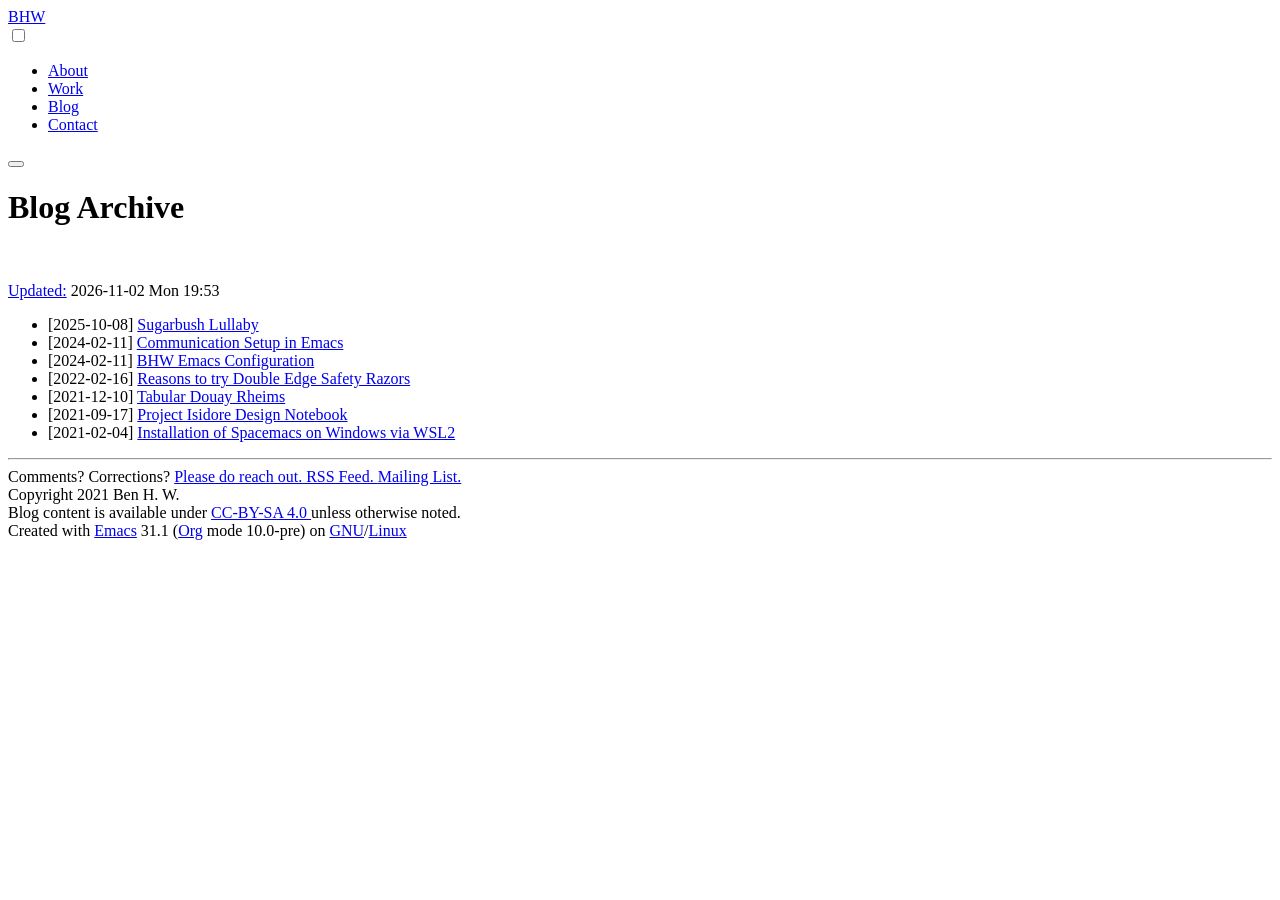
==== assets/blog/archive.html @ 4b6a19f0 "chore:update blog" ====
<!DOCTYPE html>
<html lang="en">
<head>
<!-- 2026-11-02 Mon 19:53 -->
<meta charset="utf-8">
<meta name="viewport" content="width=device-width, initial-scale=1">
<title>Blog Archive</title>
<meta name="author" content="Ben H. W.">
<meta name="generator" content="Org Mode">

                      <link rel="stylesheet" type="text/css" href="../global.css"/>
                      <script src="../theme.js"></script>
</head>
<body>
<div id="preamble" class="status">

                                    <div class="header header-fixed">
                                      <div class="navbar container">
                                        <div class="logo"><a href="/">BHW</a></div>
                                        <input type="checkbox" id="navbar-toggle" >
                                        <label for="navbar-toggle"><i></i></label>
                                        <nav class="menu">
                                          <ul>
                                            <li><a href="/about">About</a></li>
                                            <li><a href="/work">Work</a></li>
                                            <li><a href="/assets/blog/archive.html">Blog</a></li>
                                            <li><a href="/contact">Contact</a></li>
                                          </ul>
                                        </nav>
                                        <button type="button" class="theme-toggle" aria-label="Colour theme"></button>
                                      </div>
                                    </div>
                                    <h1 class="title">Blog Archive</h1>
                                    <p class="subtitle"></p> <br/>
                                    <p class="updated"><a href="/contact#article-history">Updated:</a> 2026-11-02 Mon 19:53</p>
</div>
<div id="content" class="content">
<ul class="org-ul">
<li><span class="timestamp">[2025-10-08]</span> <a href="sugarbush-lullaby.html">Sugarbush Lullaby</a></li>
<li><span class="timestamp">[2024-02-11]</span> <a href="communication-setup-in-emacs.html">Communication Setup in Emacs</a></li>
<li><span class="timestamp">[2024-02-11]</span> <a href="dotemacs.html">BHW Emacs Configuration</a></li>
<li><span class="timestamp">[2022-02-16]</span> <a href="reasons-to-try-double-edge-safety-razors.html">Reasons to try Double Edge Safety Razors</a></li>
<li><span class="timestamp">[2021-12-10]</span> <a href="tabular-douay-rheims.html">Tabular Douay Rheims</a></li>
<li><span class="timestamp">[2021-09-17]</span> <a href="project-isidore-doc.html">Project Isidore Design Notebook</a></li>
<li><span class="timestamp">[2021-02-04]</span> <a href="installation-of-spacemacs.html">Installation of Spacemacs on Windows via WSL2</a></li>
</ul>
</div>
<div id="postamble" class="status">
<script>
                              const headers = Array.from( document.querySelectorAll('h2, h3, h4, h5, h6') );

                              headers.forEach( header => {
                                header.insertAdjacentHTML('afterbegin',
                                 '<a href="#table-of-contents">&#8689;</a>'
                                );
                              });
                              </script>
                              <hr/>
                              <footer>
                                <div class="copyright-container">
                                    Comments? Corrections? <a href="https://bhw.name/contact"> Please do reach out.</a><a href="https://bhw.name/assets/blog/atom.xml"> RSS Feed. </a><a href="https://bhw.name/subscribe"> Mailing List. </a><br/>
                                    Copyright 2021 Ben H. W. <br/>
                                    Blog content is available under <a rel="license" href="http://creativecommons.org/licenses/by-sa/4.0/"> CC-BY-SA 4.0 </a> unless otherwise noted.<br/>
                                    Created with <a href="https://www.gnu.org/software/emacs/">Emacs</a> 31.1 (<a href="https://orgmode.org">Org</a> mode 10.0-pre) on <a href="https://www.gnu.org">GNU</a>/<a href="https://www.kernel.org/">Linux</a><br/>
                                </div>
                              </footer>
</div>
</body>
</html>
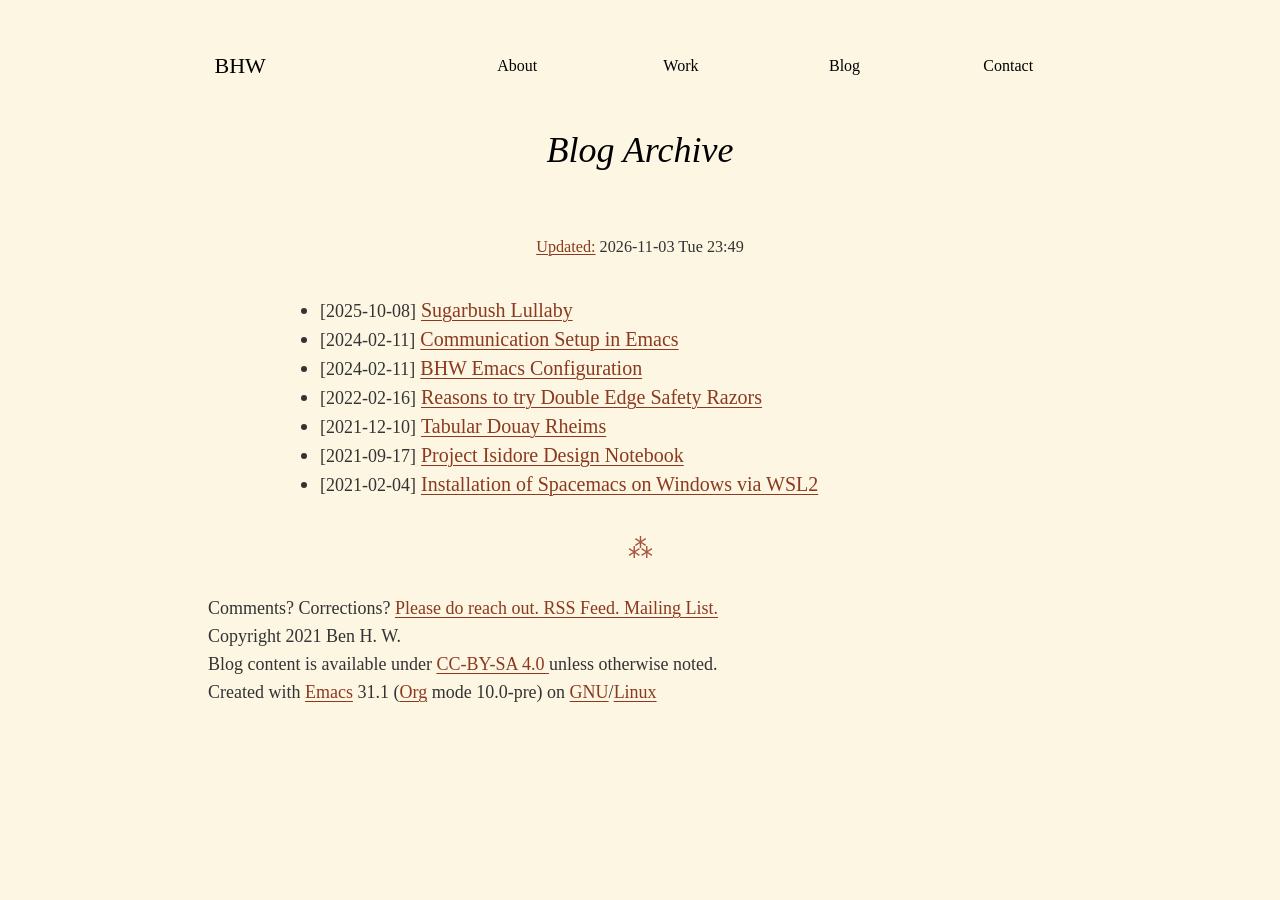
==== commit 4eaaee46: "chore: update blog" ====
--- a/assets/blog/archive.html
+++ b/assets/blog/archive.html
@@ -1,7 +1,7 @@
 <!DOCTYPE html>
 <html lang="en">
 <head>
-<!-- 2026-11-02 Mon 19:53 -->
+<!-- 2026-11-03 Tue 23:49 -->
 <meta charset="utf-8">
 <meta name="viewport" content="width=device-width, initial-scale=1">
 <title>Blog Archive</title>
@@ -32,7 +32,7 @@
                                     </div>
                                     <h1 class="title">Blog Archive</h1>
                                     <p class="subtitle"></p> <br/>
-                                    <p class="updated"><a href="/contact#article-history">Updated:</a> 2026-11-02 Mon 19:53</p>
+                                    <p class="updated"><a href="/contact#article-history">Updated:</a> 2026-11-03 Tue 23:49</p>
 </div>
 <div id="content" class="content">
 <ul class="org-ul">
--- a/assets/global.css
+++ b/assets/global.css
@@ -0,0 +1,630 @@
+/* ---------------------------------------------------------------------------
+   Palette.  Every colour that has to change between light and dark lives here
+   as a custom property; the rules below reference nothing else.  Colours that
+   read correctly either way -- the .todo/.done badges, the burger's checked
+   state -- are left as literals on purpose.
+
+   Every foreground/background pair defined here clears WCAG 2.1 AA (4.5:1)
+   against the surface it is actually painted on.  Two that did not:  body
+   links were #609cdb on #FDF6E3 (2.68:1) with text-decoration:none, so colour
+   was both insufficient and the only cue; and the source-block language badge
+   was white on #b3b3b3 (2.10:1), the worst ratio in the file.
+
+   Parchment is the theme whatever the system prefers.  The warm dark palette
+   below applies only when theme.js has set data-theme="dark" on <html>,
+   because the reader chose dark, or chose "auto" and the system is dark.
+   An earlier version followed prefers-color-scheme directly, with a
+   Solarized (blue) palette, so every reader with a dark OS lost the
+   parchment without asking.
+   --------------------------------------------------------------------------- */
+:root {
+  color-scheme: light;
+
+  /* Not a colour, but shared by every monospaced element.  Courier New, the
+     old face, is a thin typewriter cut; these are screen faces with a
+     slashed or dotted zero. */
+  --font-mono: ui-monospace, "Cascadia Mono", Consolas, "SF Mono", Menlo,
+               "DejaVu Sans Mono", "Liberation Mono", monospace;
+  /* Not a colour either: BODY's width from 910px -- the page, which holds
+     the header and the code, and which the margins below are measured
+     from. */
+  --column: 900px;
+  /* The running text's measure: 36em at the full 20px, about 80 characters
+     of Palatino Linotype (measured in Edge).  In rem, not em, so that the
+     margins below, set in smaller type, read the same length. */
+  --measure: 45rem;
+  /* BODY's width as an element inside it can see it: 95vw - 1rem is BODY's
+     95% of a viewport that counts a classic scrollbar.  Without one it
+     comes up at most 16px short. */
+  --page-width: min(var(--column), 95vw - 1rem);
+  /* How far a page-wide block reaches past the text on either side, as a
+     margin: 0 where the text is the page. */
+  --bleed: min(0px, (var(--measure) - var(--page-width)) / 2);
+
+  --page-bg: #FDF6E3;
+  --text: #333;
+  --heading: #A5573E;
+  --title-fg: black;
+  /* Rubric rather than blue, after https://gwern.net/web-color.  Visited links
+     turn a muted brown, so a reader can see what they have already read. */
+  --link: #8b3a1f;
+  --link-visited: #6b4f3a;
+  --link-hover: #5c2410;
+  --selection-bg: #D6EDFF;
+  --rule: #ccc;
+  --rule-soft: #eee;
+  --table-rule: gray;
+  --table-rule-soft: lightgray;
+  --table-stripe: #F5EBD0;
+
+  /* Site chrome: the fixed bar, and the full-screen overlay under 768px. */
+  --chrome-bg: #FDF6E3;
+  --chrome-fg: #000;
+  --chrome-fg-dim: #777777;
+  --chrome-hover: #EEE8D5;
+  --burger: black;
+  --menu-bg: #f5deb3;
+  --menu-fg: #212121;
+  --menu-hover-bg: #FDF6E3;
+  --menu-hover-fg: brown;
+
+  --code-bg: #F5E8C4;
+  --code-fg: #33312c;
+  --badge-bg: #6b625a;
+  --badge-fg: #fff;
+  --inline-code-bg: #F5F5F5;
+  --inline-code-border: #DDD;
+  --inline-code-fg: #333;
+  --kbd-bg: #f7f7f7;
+  --tag-bg: #eee;
+  --tag-fg: #333;
+  --tag-border: #bbb;
+  --mark-bg: #ffff00;
+  --inlinetask-bg: #ffffcc;
+  --timestamp-kwd: #2f6f70;
+  /* A footnote and its number while either is pointed at or focused. */
+  --note-hover: #F2E6C6;
+
+  --button-bg: #F5DEB3;
+  --button-fg: #222222;
+  --button-border: #222222;
+  --button-active-bg: #EEE8D5;
+  --button-disabled: #DDDDDD;
+
+  /* Source-block syntax, emitted by htmlize as .org-<face> spans -- see
+     `org-html-htmlize-output-type' in dotemacs.org.  Measured on --code-bg. */
+  --syn-comment: #6b6455;
+  --syn-string: #26695a;
+  --syn-keyword: #7d3fa8;
+  --syn-builtin: #5b57a8;
+  --syn-function: #0f5ea8;
+  --syn-variable: #8a4b00;
+  --syn-constant: #00646e;
+  --syn-type: #2a6b30;
+  --syn-warning: #b81a17;
+  --syn-regexp: #a03060;
+}
+
+/* Warm dark: sepia browns, the parchment inverted rather than replaced.
+   Screen only, so a page printed in dark mode still prints on white. */
+@media screen {
+  :root[data-theme="dark"] {
+    color-scheme: dark;
+
+    --page-bg: #211b14;
+    --text: #dccfb6;
+    --heading: #e0a07a;
+    --title-fg: #f0e6d0;
+    --link: #e8a77f;
+    --link-visited: #c4ab8c;
+    --link-hover: #f6cfae;
+    --selection-bg: #5a4630;
+    --rule: #4d3f30;
+    --rule-soft: #1a150f;
+    --table-rule: #77654f;
+    --table-rule-soft: #4d3f30;
+    --table-stripe: #2a2219;
+
+    --chrome-bg: #2a2219;
+    --chrome-fg: #f0e6d0;
+    --chrome-fg-dim: #a8987f;
+    --chrome-hover: #3b3024;
+    --burger: #f0e6d0;
+    --menu-bg: #2a2219;
+    --menu-fg: #f0e6d0;
+    --menu-hover-bg: #3b3024;
+    --menu-hover-fg: #e8a87c;
+
+    --code-bg: #2b241b;
+    --code-fg: #dccfb6;
+    --badge-bg: #77654f;
+    --badge-fg: #ffffff;
+    --inline-code-bg: #2e261d;
+    --inline-code-border: #4d3f30;
+    --inline-code-fg: #dccfb6;
+    --kbd-bg: #3b3024;
+    --tag-bg: #3b3024;
+    --tag-fg: #dccfb6;
+    --tag-border: #77654f;
+    --mark-bg: #6b5300;
+    --inlinetask-bg: #3a3120;
+    --timestamp-kwd: #a9c49a;
+    --note-hover: #3b3024;
+
+    --button-bg: #3b3024;
+    --button-fg: #f0e6d0;
+    --button-border: #a8987f;
+    --button-active-bg: #4d3f30;
+    --button-disabled: #6e6050;
+
+    /* Gruvbox's accents, which were made for a brown-black ground. */
+    --syn-comment: #a89984;
+    --syn-string: #b8bb26;
+    --syn-keyword: #fb7a5e;
+    --syn-builtin: #fe8019;
+    --syn-function: #fabd2f;
+    --syn-variable: #83a598;
+    --syn-constant: #d3869b;
+    --syn-type: #8ec07c;
+    --syn-warning: #ff6b5a;
+    --syn-regexp: #e7a0c0;
+  }
+}
+
+@font-face { font-family: Cinzel; font-style: normal; font-weight: 400; font-display: swap; src: local(''), url('/assets/cinzel-v11-latin-regular.woff2') format('woff2'); }
+@font-face { font-family: RoyalInitialen; font-style: normal; font-weight: 400; font-display: swap; src: local(''), url('/assets/RoyalInitialen.woff2') format('woff2'); }
+.header-fixed  { position:  relative; left:  0; top:  0; z-index:  1; width:  100%; margin:  0; background-color:  var(--chrome-bg); }
+.navbar  { display:  flex; justify-content:  space-between; align-items:
+     center; color:  #fff; line-height:  60px; }
+.navbar .logo  { flex:  3; }
+.navbar .logo a  { display:  block; margin-left:  10%; font-size:  22px; font-family:  'Cinzel'; font-weight:  400; color:  var(--chrome-fg); text-decoration:
+     none; }
+.navbar .logo a:hover  { color:  var(--chrome-fg-dim); }
+.navbar nav  { flex:  8; }
+.navbar label  { user-select:  none; cursor:  pointer; padding:  28px
+     20px; position:  relative; z-index:  3; }
+.navbar label i  { height:  2px; position:  relative; transition:
+     background .2s ease-out; width:  18px; font-style:  normal; font-weight:
+     normal; }
+.navbar label i:before, .navbar label i:after  { content:  ''; height:
+     100%; position:  absolute; transition:  all .2s ease-out; width:  100%; }
+.navbar label i, .navbar label i:before, .navbar label i:after  { display:  block; background:  var(--burger); }
+.navbar label i:before  { top:  5px; }
+.navbar label i:after  { top:  -5px; }
+.navbar #navbar-toggle  { display:  none; }
+.header #navbar-toggle:checked ~ .menu  { visibility:  visible; opacity:
+     0.99; }
+.header #navbar-toggle:checked ~ label  { background:  gray; border-radius:  50%; }
+.header #navbar-toggle:checked ~ label i  { background:  transparent; }
+.header #navbar-toggle:checked ~ label i:before  { transform:
+     rotate(-45deg); }
+.header #navbar-toggle:checked ~ label i:after  { transform:
+     rotate(45deg); }
+.header #navbar-toggle:checked ~ label:not(.steps) i:before, .header
+     #navbar-toggle:checked ~ label:not(.steps) i:after  { top:  0; }
+@media (max-width: 768px)  { .navbar nav  { visibility:  hidden; opacity:  0; z-index:  2; position:
+      fixed; top:  0px; left:  0px; width:  100%; height:  100%; transition:
+      all 0.3s ease-out; display:  table; background:  var(--menu-bg); } .navbar nav ul  { margin:  0; padding:  20px 0; display:  table-cell; vertical-align:  middle; } .navbar nav li  { display:  block; text-align:  center; padding:  20px 0; text-align:  center; font-size:  50px; min-height:  50px; font-weight:
+      bold; cursor:  pointer; transition:  all 0.3s ease-out; } .navbar nav li:hover  { background:  var(--menu-hover-bg); } .navbar nav li:hover a  { color:  var(--menu-hover-fg); transition:  all 0.3s ease-out; } .navbar nav li a  { font-family:  'Cinzel', 'Times New Roman', serif; color:  var(--menu-fg); } }
+@media (min-width: 768px)  { .navbar nav ul  { margin:  0; padding:  0; display:  flex; justify-content:  space-around; text-align:  center; list-style:  none; } .navbar nav li  { flex:  1; } .navbar nav li a  { display:  block; padding:  0 8px; font-size:  16px; font-weight:  400; font-family:  'Cinzel'; line-height:  60px; color:
+      var(--chrome-fg); text-decoration:  none; } .navbar nav li.active  { background:  #555; } .navbar nav li:hover  { background:  var(--chrome-hover); } .navbar label  { display:  none; } }
+/* The theme switch, cycled by theme.js: parchment, dark, automatic.  The
+   glyph shows the current choice; VS15 (U+FE0E) keeps the sun and moon from
+   turning into emoji.  Hidden when the script has not run, since it would
+   do nothing. */
+.theme-toggle  { display:  none; }
+:root[data-theme-pref] .navbar .theme-toggle  { display:  block; flex:  none; margin:  0 8px; padding:  0 12px;
+     border:  0; border-radius:  0; background:  none; color:  var(--chrome-fg);
+     font:  400 20px/60px "Segoe UI Symbol", "DejaVu Sans", sans-serif; }
+:root[data-theme-pref] .navbar .theme-toggle:hover  { background:  var(--chrome-hover); }
+:root[data-theme-pref="light"] .theme-toggle::before  { content:  "\2600\FE0E"; }
+:root[data-theme-pref="dark"] .theme-toggle::before  { content:  "\263E\FE0E"; }
+:root[data-theme-pref="auto"] .theme-toggle::before  { content:  "\25D0\FE0E"; }
+html { background-color:  var(--page-bg); }
+/* gwern.net's body sizes, 18px on phones (14px was below every guideline)
+   and 20px on the desktop, but fluid between 400px and 800px rather than
+   a step at 650px.  In rem, so a reader's default size scales them. */
+body  { width:  95%; margin:  2% auto;
+     font-size:  clamp(1.125rem, 1rem + 0.5vw, 1.25rem); line-height:
+     1.4em; font-family: Palatino, "Palatino Linotype", "Palatino LT STD", "Book Antiqua", Georgia, serif; font-weight:  400; color:  var(--text); }
+@media screen and (min-width: 910px)  { body  { width:  var(--column); } }
+/* ---------------------------------------------------------------------------
+   Running text in Org pages, after gwern.net's head.css.
+
+   The text is a column of at most --measure, about 80 characters, centred
+   in the page; on a phone it is the page.  Code, example blocks and
+   tables keep the page's width, through --bleed: dotemacs alone has some
+   3,000 code lines between 75 and 93 characters, which a page-wide block
+   shows whole and a block the text's width would scroll.  Code in a list
+   item keeps the item's indent and reaches the page's right edge, as it
+   did; a table in one stays in it.
+
+   Flush left throughout: justification spaces each line differently, and
+   a greedy line breaker opens rivers.  Hyphenation stays, to even out the
+   rag on a phone's 40-odd characters.  It needs the page's language,
+   which Org declares (<html lang="en">) and CLOG's boot page does not, so
+   this stays inside #content.  Blocks that are centred or right-aligned
+   say so through --text-align.
+
+   Leading grows with the measure: gwern.net's brackets, the last from
+   780px, where the text reaches its full measure.
+
+   Old-style figures sit in the text like lower-case letters.  Places where
+   figures are read as data -- links, whose underline they would cross,
+   headings and the table of contents, tables, code -- keep lining ones.
+   --------------------------------------------------------------------------- */
+#content  { --text-align:  start; --line-height:  1.5;
+     max-width:  var(--measure); margin-inline:  auto;
+     overflow-wrap:  break-word; font-variant-numeric:  oldstyle-nums; }
+@media screen and (max-width: 649px)  { #content  { --line-height:  1.45; } }
+@media screen and (min-width: 780px)  { #content  { --line-height:  1.55; } }
+#content :is(.org-src-container, pre.example):not(li *)  { margin-inline:  var(--bleed); }
+#content li :is(.org-src-container, pre.example)  { margin-right:  var(--bleed); }
+/* A table is only as wide as its content, so the same margins merely let
+   it grow to the page; it is centred by moving it, and one wider than the
+   page starts at the page's left edge and overflows to the right, as
+   before.  Phones keep the auto margins, the text there being the page. */
+@media screen and (min-width: 780px)  {
+  #content table:not(li *)  { margin-inline:  var(--bleed); position:  relative;
+       left:  calc(50% - var(--bleed));
+       translate:  max(-50%, var(--page-width) / -2); } }
+#content p  { text-align:  var(--text-align); line-height:  var(--line-height);
+     -webkit-hyphens:  auto; hyphens:  auto; text-wrap:  pretty; }
+#content li  { -webkit-hyphens:  auto; hyphens:  auto; text-wrap:  pretty; }
+/* A hyphen the dictionary adds inside an identifier reads as part of it. */
+#content code, #content kbd, #content pre  { -webkit-hyphens:  manual; hyphens:  manual; }
+#content figure, #content .abstract, #content .org-center  { --text-align:  center; }
+#content .org-right  { --text-align:  right; }
+#content a, #content h1, #content h2, #content h3, #content h4, #content h5,
+#content h6, #content code, #content pre, #content kbd,
+#content sub, #content sup  { font-variant-numeric:  lining-nums; }
+.title, .subtitle, h1, h2, h3, h4, h5, h6, caption, figcaption  { text-wrap:  balance; }
+/* Footnote markers no longer push their line away from the one above. */
+sub, sup  { font-size:  75%; line-height:  0; position:  relative; vertical-align:  baseline; }
+sup  { top:  -0.5em; }
+sub  { bottom:  -0.25em; }
+::selection  { background:  var(--selection-bg); }
+p  { line-height: 1.5em; margin:  1em auto; }
+ol,ul  { margin:  0 auto; }
+dl  { margin:  0 auto; }
+.title  { text-align:  center; margin:  0.8em auto; color:  var(--title-fg); font-family: 'Cinzel'; font-weight:  400; }
+.subtitle  { text-align:  center; font-size:  1.5em; line-height:  1.4; font-weight:  bold; margin:  1em auto; }
+.updated  { text-align:  center; }
+.abstract  { text-align:  center; margin:  auto; width:  80%; font-style:
+     italic; }
+.abstract p:last-of-type:before  { content:  "    "; white-space:  pre; }
+.status  { font-size:  90%; margin:  2em auto; }
+[class^="section-number-"]  { margin-right:  .5em; }
+[id^="orgheadline"]  { clear:  both; }
+#footnotes  { font-size:  90%; }
+.footpara  { display:  inline; margin:  .2em auto; }
+.footdef  { margin-bottom:  1em; }
+.footdef sup  { padding-right:  .5em; }
+a  { color:  var(--link); text-decoration:  underline;
+     text-underline-offset:  0.15em; text-decoration-thickness:  from-font; }
+/* Navigation and heading self-links keep colour as their only cue: they
+   are unambiguously interactive from position, and underlining the
+   injected back-to-ToC glyphs looks like a typo. */
+.navbar a, #content h1 a, #content h2 a, #content h3 a,
+#content h4 a, #content h5 a, #content h6 a  { text-decoration:  none; }
+/* The dotted border-bottom used to be the only line on a link, since the
+   resting state had text-decoration:none.  Now that links are underlined
+   at rest it would draw a second, offset line, so thicken the underline
+   instead of stacking two rules on top of each other. */
+a:visited  { color:  var(--link-visited); }
+a:hover  { color:  var(--link-hover); text-decoration-thickness:  2px; }
+/* The table of contents and the headings' self-links are navigation within
+   the page, so they have no visited state. */
+#table-of-contents a:visited  { color:  var(--link); }
+#table-of-contents a:hover  { color:  var(--link-hover); }
+figure  { padding:  0px; margin:  1em auto; text-align:  center; }
+img  { max-width:  100%; vertical-align:  middle; }
+.MathJax_Display  { margin:  0!important; width:  90%!important; }
+h1,h2,h3,h4,h5,h6  { color:  var(--heading); line-height:  1em; font-weight: 400; font-style: italic; font-family: inherit; }
+h2 a, h3 a, h4 a, h5 a, h6 a,
+:is(h2,h3,h4,h5,h6) a:visited  { color:  var(--heading); }
+:is(h2,h3,h4,h5,h6) a:hover  { color:  var(--link-hover); }
+h1,h2,h3  { line-height:  1.4em; }
+h4,h5,h6  { font-size:  1em; }
+@media screen and (min-width: 600px)  { h1  { font-size:  2em; } h2  { font-size:  1.5em; } h3  { font-size:  1.3em; } h1,h2,h3  { line-height:  1.4em; } h4,h5,h6  { font-size:  1.1em; } }
+dt  { font-weight:  bold; }
+table  { margin:  1em auto; border-top:  2px solid; border-bottom:  2px
+     solid; border-collapse:  collapse; font-variant-numeric:  lining-nums tabular-nums; }
+thead  { border-bottom:  2px solid; }
+table td + td, table th + th  { border-left:  1px solid var(--table-rule); }
+table tr  { border-top:  1px solid var(--table-rule-soft); }
+td,th  { padding:  0.3em 0.6em; vertical-align:  middle; }
+/* gwern.net's cell leading, and zebra rows: the eye keeps its row across a
+   wide table.  Org pages only; the CLOG Bible tables are a page layout,
+   with their own leading on each row. */
+#content td, #content th  { line-height:  1.35; }
+#content tbody tr:nth-child(odd) td  { background-color:  var(--table-stripe); }
+caption.t-above  { caption-side:  top; }
+caption.t-bottom  { caption-side:  bottom; }
+caption  { margin-bottom:  0.3em; }
+figcaption  { margin-top:  0.3em; }
+th.org-right  { text-align:  center; }
+th.org-left  { text-align:  center; }
+th.org-center  { text-align:  center; }
+td.org-right  { text-align:  right; }
+td.org-left  { text-align:  left; }
+td.org-center  { text-align:  center; }
+/* Section breaks as an asterism, after gwern.net's ornamental rules. */
+hr  { border:  0; height:  auto; overflow:  visible; margin:  1.5em auto;
+     text-align:  center; color:  var(--heading); }
+hr::after  { content:  "\2042"; font-size:  1.4em; line-height:  1; }
+blockquote  { margin:  1em 2em; padding-left:  1em; border-left:  3px
+     solid var(--rule); }
+code, kbd, samp, pre  { font-family:  var(--font-mono); }
+kbd  { background-color:  var(--kbd-bg); font-size:  80%; margin:  0 .1em; padding:  .1em .6em; }
+.todo  { background-color:  red; color:  white; padding:  .1em 0.3em; border-radius:  3px; background-clip:  padding-box; font-size:  80%; font-family:  var(--font-mono); line-height:  1; }
+.done  { background-color:  green; color:  white; padding:  .1em 0.3em; border-radius:  3px; background-clip:  padding-box; font-size:  80%; font-family:  var(--font-mono); line-height:  1; }
+.priority  { color:  orange; font-family:  var(--font-mono); }
+#table-of-contents li  { clear:  both; }
+.tag  { font-family:  var(--font-mono); font-size:  0.7em; font-weight:  normal; }
+.tag span  { padding:  0.3em 0.3em; float:  right; margin-right:  .5em; border:  1px solid var(--tag-border); border-radius:  3px; background-clip:
+     padding-box; color:  var(--tag-fg); background-color:  var(--tag-bg); line-height:  1; }
+.timestamp  { color:  var(--text); font-size:  90%; }
+.timestamp-kwd  { color:  var(--timestamp-kwd); }
+.org-right  { margin-left:  auto; margin-right:  0px; text-align:  right; }
+.org-left  { margin-left:  0px; margin-right:  auto; text-align:  left; }
+.org-center  { margin-left:  auto; margin-right:  auto; text-align:
+     center; }
+.underline  { text-decoration:  underline; }
+#postamble p, #preamble p  { font-size:  90%; margin:  .2em; }
+.copyright-container  { align-items:  center; padding:  0.4ex 1em; }
+.generated  { font-family:  var(--font-mono); text-align:
+     center; }
+p.verse  { margin-left:  3%; }
+:not(pre) > code  { padding:  2px 5px; margin:  auto 1px; border:  1px
+     solid var(--inline-code-border); border-radius:  3px; background-clip:  padding-box; background-color: var(--inline-code-bg); color:  var(--inline-code-fg); font-size:  80%;
+     -webkit-box-decoration-break:  clone; box-decoration-break:  clone; }
+.org-src-container  { border:  1px solid var(--rule); box-shadow:  3px 3px 3px
+     var(--rule-soft); background-color: var(--code-bg); color:  var(--code-fg); font-family:  var(--font-mono); font-size:  80%; margin:  1em auto; padding:  0.1em 0.5em; position:
+     relative; }
+.org-src-container>pre  { overflow:  auto; }
+.org-src-container>pre:before  { display:  block; position:  absolute; background-color:  var(--badge-bg); top:  0; right:  0; padding:  0 0.5em; border-bottom-left-radius:  8px; border:  0; color:  var(--badge-fg); font-size:
+     80%; }
+.org-src-container>pre.src-sh:before  { content:  'sh'; }
+.org-src-container>pre.src-bash:before  { content:  'bash'; }
+.org-src-container>pre.src-emacs-lisp:before  { content:  'Emacs Lisp'; }
+.org-src-container>pre.src-R:before  { content:  'R'; }
+.org-src-container>pre.src-org:before  { content:  'Org'; }
+.org-src-container>pre.src-cpp:before  { content:  'C++'; }
+.org-src-container>pre.src-c:before  { content:  'C'; }
+.org-src-container>pre.src-html:before  { content:  'HTML'; }
+.org-src-container>pre.src-js:before  { content:  'Javascript'; }
+.org-src-container>pre.src-javascript:before  { content:  'Javascript'; }
+.org-src-container>pre.src-abc:before  { content:  'ABC'; }
+.org-src-container>pre.src-asymptote:before  { content:  'Asymptote'; }
+.org-src-container>pre.src-awk:before  { content:  'Awk'; }
+.org-src-container>pre.src-C:before  { content:  'C'; }
+.org-src-container>pre.src-calc:before  { content:  'Calc'; }
+.org-src-container>pre.src-clojure:before  { content:  'Clojure'; }
+.org-src-container>pre.src-comint:before  { content:  'comint'; }
+.org-src-container>pre.src-css:before  { content:  'CSS'; }
+.org-src-container>pre.src-D:before  { content:  'D'; }
+.org-src-container>pre.src-ditaa:before  { content:  'Ditaa'; }
+.org-src-container>pre.src-dot:before  { content:  'Dot'; }
+.org-src-container>pre.src-ebnf:before  { content:  'ebnf'; }
+.org-src-container>pre.src-forth:before  { content:  'Forth'; }
+.org-src-container>pre.src-F90:before  { content:  'Fortran'; }
+.org-src-container>pre.src-gnuplot:before  { content:  'Gnuplot'; }
+.org-src-container>pre.src-haskell:before  { content:  'Haskell'; }
+.org-src-container>pre.src-io:before  { content:  'Io'; }
+.org-src-container>pre.src-java:before  { content:  'Java'; }
+.org-src-container>pre.src-latex:before  { content:  'LaTeX'; }
+.org-src-container>pre.src-ledger:before  { content:  'Ledger'; }
+.org-src-container>pre.src-ly:before  { content:  'Lilypond'; }
+.org-src-container>pre.src-lisp:before  { content:  'Lisp'; }
+.org-src-container>pre.src-makefile:before  { content:  'Make'; }
+.org-src-container>pre.src-matlab:before  { content:  'Matlab'; }
+.org-src-container>pre.src-max:before  { content:  'Maxima'; }
+.org-src-container>pre.src-mscgen:before  { content:  'Mscgen'; }
+.org-src-container>pre.src-Caml:before  { content:  'Objective'; }
+.org-src-container>pre.src-octave:before  { content:  'Octave'; }
+.org-src-container>pre.src-org:before  { content:  'Org'; }
+.org-src-container>pre.src-perl:before  { content:  'Perl'; }
+.org-src-container>pre.src-picolisp:before  { content:  'Picolisp'; }
+.org-src-container>pre.src-plantuml:before  { content:  'PlantUML'; }
+.org-src-container>pre.src-python:before  { content:  'Python'; }
+.org-src-container>pre.src-ruby:before  { content:  'Ruby'; }
+.org-src-container>pre.src-sass:before  { content:  'Sass'; }
+.org-src-container>pre.src-scala:before  { content:  'Scala'; }
+.org-src-container>pre.src-scheme:before  { content:  'Scheme'; }
+.org-src-container>pre.src-screen:before  { content:  'Screen'; }
+.org-src-container>pre.src-sed:before  { content:  'Sed'; }
+.org-src-container>pre.src-shell:before  { content:  'shell'; }
+.org-src-container>pre.src-shen:before  { content:  'Shen'; }
+.org-src-container>pre.src-sql:before  { content:  'SQL'; }
+.org-src-container>pre.src-sqlite:before  { content:  'SQLite'; }
+.org-src-container>pre.src-stan:before  { content:  'Stan'; }
+.org-src-container>pre.src-vala:before  { content:  'Vala'; }
+.org-src-container>pre.src-axiom:before  { content:  'Axiom'; }
+.org-src-container>pre.src-browser:before  { content:  'HTML'; }
+.org-src-container>pre.src-cypher:before  { content:  'Neo4j'; }
+.org-src-container>pre.src-elixir:before  { content:  'Elixir'; }
+.org-src-container>pre.src-request:before  { content:  'http'; }
+.org-src-container>pre.src-ipython:before  { content:  'iPython'; }
+.org-src-container>pre.src-kotlin:before  { content:  'Kotlin'; }
+.org-src-container>pre.src-Flavored Erlang lfe:before  { content:  'Lisp'; }
+.org-src-container>pre.src-mongo:before  { content:  'MongoDB'; }
+.org-src-container>pre.src-prolog:before  { content:  'Prolog'; }
+.org-src-container>pre.src-rec:before  { content:  'rec'; }
+.org-src-container>pre.src-ML  sml:before  { content:  'Standard'; }
+.org-src-container>pre.src-Translate translate:before  { content:  'Google'; }
+.org-src-container>pre.src-typescript:before  { content:  'Typescript'; }
+.org-src-container>pre.src-rust:before  { content:  'Rust'; }
+.inlinetask  { background:  var(--inlinetask-bg); border:  2px solid var(--table-rule); margin:
+     10px; padding:  10px; }
+#org-div-home-and-up  { font-size:  70%; text-align:  right; white-space:
+     nowrap; }
+.linenr  { font-size:  90%; }
+.code-highlighted  { background-color:  var(--mark-bg); }
+#bibliography  { font-size:  90%; }
+#bibliography table  { width:  100%; }
+.creator  { display:  block; }
+@media screen and (min-width: 600px)  { .creator  { display:  inline; float:  right; } }
+.cryptedmail:after  { font-family:  'Times New Roman',serif; font-size: 1.2 rem; content:  attr(data-name) "@" attr(data-domain) "."
+     attr(data-tld); }
+.dropcap{
+    float: left;
+    font-family: RoyalInitialen;
+    font-size: 4.68rem;
+    line-height: 3.75rem;
+    padding-top: 0.25rem;
+    padding-right: 0.5rem;
+    padding-left: 0.18rem;
+}
+/* CSS */
+button {
+  background-color: var(--button-bg);
+  border: 1px solid var(--button-border);
+  border-radius: 8px;
+  box-sizing: border-box;
+  color: var(--button-fg);
+  cursor: pointer;
+  display: inline-block;
+  font-family: Circular,-apple-system,BlinkMacSystemFont,Roboto,"Helvetica Neue",sans-serif;
+  font-size: 16px;
+  font-weight: 600;
+  line-height: 20px;
+  margin: 0;
+  outline: none;
+  padding: 13px 23px;
+  position: relative;
+  text-align: center;
+  text-decoration: none;
+  touch-action: manipulation;
+  transition: box-shadow .2s,-ms-transform .1s,-webkit-transform .1s,transform .1s;
+  user-select: none;
+  -webkit-user-select: none;
+  width: auto;
+}
+button:focus-visible {
+  box-shadow: var(--button-border) 0 0 0 2px, var(--page-bg) 0 0 0 4px;
+  transition: box-shadow .2s;
+}
+button:active {
+  background-color: var(--button-active-bg);
+  border-color: var(--button-border);
+  transform: scale(.96);
+}
+button:disabled {
+  border-color: var(--button-disabled);
+  color: var(--button-disabled);
+  cursor: not-allowed;
+  opacity: 1;
+}
+
+/* ---------------------------------------------------------------------------
+   Source-block syntax highlighting.
+
+   Blocks are highlighted at export time by htmlize, which emits one
+   <span class="org-FACE"> per font-lock face (the "org-" prefix is
+   `org-html-htmlize-font-prefix').  This used to be dead weight: the pages
+   loaded highlight.js from cdnjs, and `hljs.highlightElement' reads
+   textContent and rewrites innerHTML, so it discarded every one of these
+   spans -- and its bundle ships no Lisp grammar, so the elisp that makes up
+   most of this site's code fell through to auto-detection.  Styling the spans
+   directly is both correct and free of a third-party script.
+
+   The exact face set depends on the Emacs theme in use at export time, so
+   treat this as a best-effort map: anything unlisted simply inherits
+   --code-fg, which is legible by construction.
+   --------------------------------------------------------------------------- */
+.org-comment, .org-comment-delimiter  { color:  var(--syn-comment); font-style:  italic; }
+.org-doc  { color:  var(--syn-string); font-style:  italic; }
+.org-string  { color:  var(--syn-string); }
+.org-keyword, .org-highlight-quoted-quote  { color:  var(--syn-keyword); }
+.org-builtin  { color:  var(--syn-builtin); }
+.org-function-name  { color:  var(--syn-function); }
+.org-variable-name  { color:  var(--syn-variable); }
+.org-constant, .org-highlight-quoted-symbol  { color:  var(--syn-constant); }
+.org-type  { color:  var(--syn-type); }
+.org-warning, .org-negation-char  { color:  var(--syn-warning); font-weight:  bold; }
+.org-regexp-grouping-backslash, .org-regexp-grouping-construct  { color:  var(--syn-regexp); font-weight:  bold; }
+.org-sh-quoted-exec  { color:  var(--syn-function); }
+.org-sh-escaped-newline  { color:  var(--syn-regexp); }
+.org-org-level-1  { color:  var(--heading); }
+
+/* ---------------------------------------------------------------------------
+   The margins, after https://karthinks.com/software/understanding-org-latex-preview/
+   with the sides swapped: the table of contents on the left, the footnotes on
+   the right.  Its share, top and previous-post buttons are left out.
+
+   They come in only once both margins have room: from 1440px a margin is
+   at least (1440 - 17px scrollbar - 900) / 2 = 261px, a 205px panel after
+   2rem from the text and 1rem from the window edge.  Narrower, nothing
+   changes: the contents stay at the top of the page, the arrow before each
+   heading goes back to them, and the footnote numbers link down to the
+   notes and back up.
+
+   The contents are a fixed panel.  Percentages on a fixed box are of the
+   viewport less its scrollbar, so 50% + half the column is exactly the
+   column's left edge.
+
+   Org puts the footnotes at the end of the page, so theme.js copies each
+   into a .sidenote beside its reference.  Every copy is a right float with
+   a negative margin wider than itself: it sits on the reference's line,
+   clear:right stacks a note under the one before rather than over it, and
+   since its margin box has no width the text keeps the whole column -- the
+   way Tufte CSS and karthinks.com do it, with no script measuring the
+   page.  The margin also crosses the --bleed between the text and the
+   page's edge, so the notes, like the contents, stay clear of page-wide
+   code.  A float's percentages are of its paragraph, so the notes' width
+   is in vw, which counts a classic scrollbar; the 1rem at the edge takes
+   up the difference.  theme.js marks #content .has-sidenotes once every
+   note has a copy, and only then is the list at the end hidden.
+   --------------------------------------------------------------------------- */
+.sidenote  { display:  none; }
+@media screen and (min-width: 1440px)  {
+  #table-of-contents  { position:  fixed; top:  2rem;
+       right:  calc(50% + var(--column) / 2 + 2rem);
+       width:  min(20rem, calc(50% - var(--column) / 2 - 3rem));
+       max-height:  calc(100vh - 4rem); overflow-y:  auto;
+       overscroll-behavior:  contain; scrollbar-width:  thin;
+       font-size:  80%; line-height:  1.35; }
+  #table-of-contents h2  { margin:  0 0 .5em; font-size:  1.25em; }
+  #table-of-contents ul  { margin:  0; padding-left:  0; list-style:  none; }
+  #table-of-contents ul ul  { padding-left:  1em; font-size:  90%; }
+  #table-of-contents ul ul ul  { font-size:  100%; }
+  #table-of-contents li  { margin:  .35em 0; }
+  /* The entry for the section being read, by the browser alone: the TOC's
+     links become scroll markers for the headings they point at, and the
+     current one matches :target-current.  Chrome and Edge 140+ only;
+     elsewhere no entry is marked.  Colour rather than weight, since bold
+     would widen the entry and could rewrap the panel as the page scrolls. */
+  #table-of-contents  { scroll-target-group:  auto; }
+  #table-of-contents a:target-current  { color:  var(--heading);
+       text-decoration:  none; }
+  /* The contents are always in view. */
+  #content :is(h2,h3,h4,h5,h6) > a[href="#table-of-contents"]  { display:  none; }
+
+  .sidenote  { --note-width:  min(20rem, calc(50vw - var(--column) / 2 - 3rem));
+       display:  block; float:  right; clear:  right;
+       width:  var(--note-width);
+       margin:  0 calc(var(--bleed) - var(--note-width) - 2rem) 1em 0;
+       font-size:  80%; font-style:  normal; font-weight:  normal;
+       --text-align:  start; --line-height:  1.4; text-align:  start;
+       line-height:  var(--line-height); }
+  #content.has-sidenotes #footnotes  { display:  none; }
+  .sidenote.is-current, #content .footref.is-current  {
+       background-color:  var(--note-hover);
+       box-shadow:  0 0 0 .25em var(--note-hover); }
+}
+
+/* ---------------------------------------------------------------------------
+   Print, after gwern.net's print styles: no site chrome, white paper, and
+   blocks kept whole across pages.  The dark palette is screen-only, so
+   this always starts from parchment.
+   --------------------------------------------------------------------------- */
+@media print {
+  :root  { --page-bg:  #fff; --code-bg:  #f6f6f6; }
+  .header, .theme-toggle, #org-div-home-and-up,
+  #content :is(h2,h3,h4,h5,h6) > a[href="#table-of-contents"]  { display:  none; }
+  body  { width:  auto; margin:  0; font-size:  11pt; }
+  .org-src-container  { box-shadow:  none; }
+  pre, blockquote, table, figure, .org-src-container  { break-inside:  avoid; }
+  h1, h2, h3, h4, h5, h6  { break-after:  avoid; }
+}
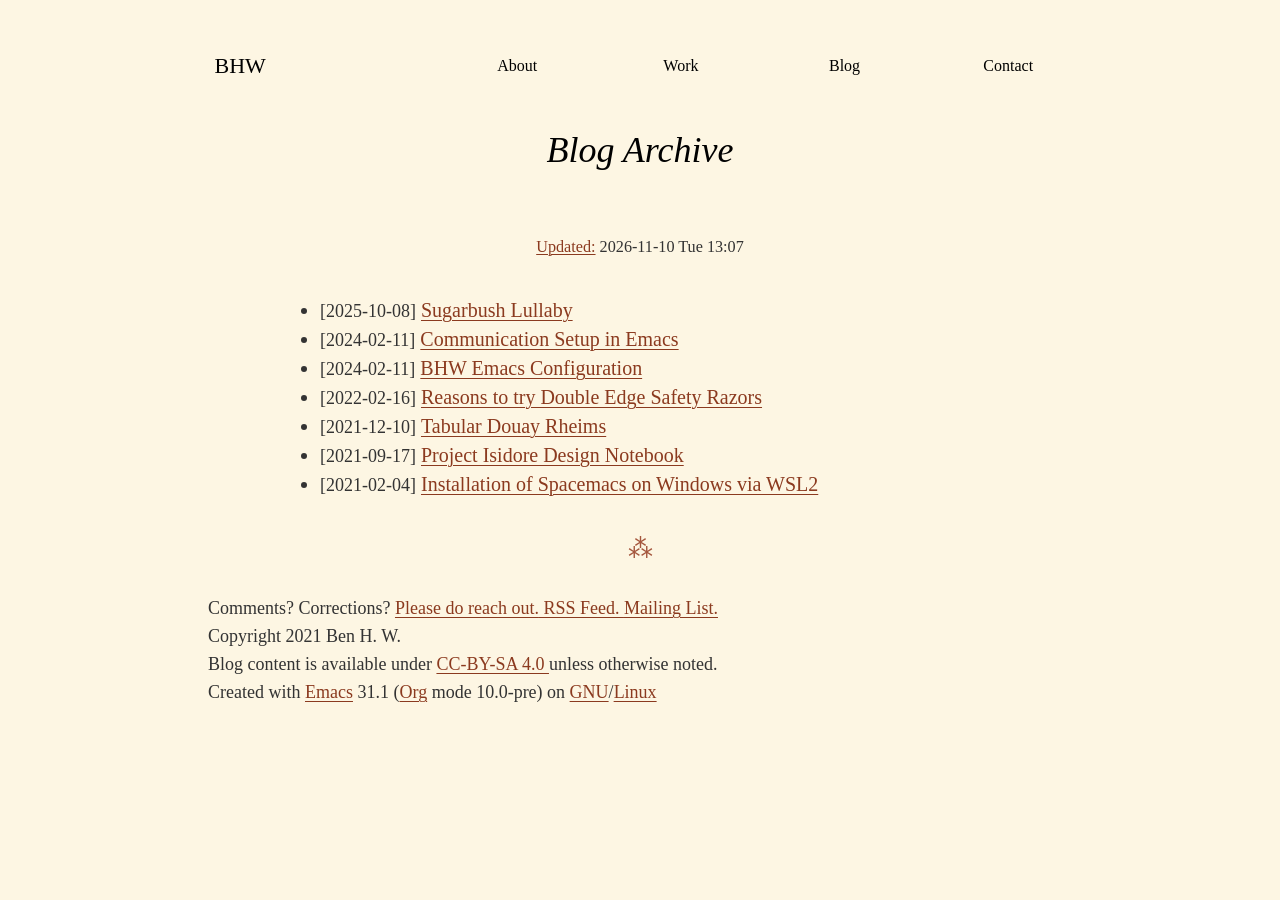
==== commit c11132e5: "move off graph-db" ====
--- a/assets/blog/archive.html
+++ b/assets/blog/archive.html
@@ -1,15 +1,14 @@
 <!DOCTYPE html>
 <html lang="en">
 <head>
-<!-- 2026-11-03 Tue 23:49 -->
+<!-- 2026-11-10 Tue 13:07 -->
 <meta charset="utf-8">
 <meta name="viewport" content="width=device-width, initial-scale=1">
 <title>Blog Archive</title>
-<meta name="author" content="Ben H. W.">
+<meta name="author" content="guix">
 <meta name="generator" content="Org Mode">
 
                       <link rel="stylesheet" type="text/css" href="../global.css"/>
-                      <script src="../theme.js"></script>
 </head>
 <body>
 <div id="preamble" class="status">
@@ -27,12 +26,12 @@
                                             <li><a href="/contact">Contact</a></li>
                                           </ul>
                                         </nav>
-                                        <button type="button" class="theme-toggle" aria-label="Colour theme"></button>
+                                        <form class="theme-form" method="post" action="/theme"><button type="submit" class="theme-toggle" title="Switch the colour theme" aria-label="Switch the colour theme"></button></form>
                                       </div>
                                     </div>
                                     <h1 class="title">Blog Archive</h1>
                                     <p class="subtitle"></p> <br/>
-                                    <p class="updated"><a href="/contact#article-history">Updated:</a> 2026-11-03 Tue 23:49</p>
+                                    <p class="updated"><a href="/contact#article-history">Updated:</a> 2026-11-10 Tue 13:07</p>
 </div>
 <div id="content" class="content">
 <ul class="org-ul">
@@ -46,16 +45,7 @@
 </ul>
 </div>
 <div id="postamble" class="status">
-<script>
-                              const headers = Array.from( document.querySelectorAll('h2, h3, h4, h5, h6') );
-
-                              headers.forEach( header => {
-                                header.insertAdjacentHTML('afterbegin',
-                                 '<a href="#table-of-contents">&#8689;</a>'
-                                );
-                              });
-                              </script>
-                              <hr/>
+<hr/>
                               <footer>
                                 <div class="copyright-container">
                                     Comments? Corrections? <a href="https://bhw.name/contact"> Please do reach out.</a><a href="https://bhw.name/assets/blog/atom.xml"> RSS Feed. </a><a href="https://bhw.name/subscribe"> Mailing List. </a><br/>
--- a/assets/global.css
+++ b/assets/global.css
@@ -11,8 +11,8 @@
    was white on #b3b3b3 (2.10:1), the worst ratio in the file.
 
    Parchment is the theme whatever the system prefers.  The warm dark palette
-   below applies only when theme.js has set data-theme="dark" on <html>,
-   because the reader chose dark, or chose "auto" and the system is dark.
+   (assets/dark.css) applies only when the reader chose dark, or chose "auto"
+   and the system is dark: the server links it, from the theme cookie.
    An earlier version followed prefers-color-scheme directly, with a
    Solarized (blue) palette, so every reader with a dark OS lost the
    parchment without asking.
@@ -105,71 +105,8 @@
   --syn-regexp: #a03060;
 }
 
-/* Warm dark: sepia browns, the parchment inverted rather than replaced.
-   Screen only, so a page printed in dark mode still prints on white. */
-@media screen {
-  :root[data-theme="dark"] {
-    color-scheme: dark;
-
-    --page-bg: #211b14;
-    --text: #dccfb6;
-    --heading: #e0a07a;
-    --title-fg: #f0e6d0;
-    --link: #e8a77f;
-    --link-visited: #c4ab8c;
-    --link-hover: #f6cfae;
-    --selection-bg: #5a4630;
-    --rule: #4d3f30;
-    --rule-soft: #1a150f;
-    --table-rule: #77654f;
-    --table-rule-soft: #4d3f30;
-    --table-stripe: #2a2219;
-
-    --chrome-bg: #2a2219;
-    --chrome-fg: #f0e6d0;
-    --chrome-fg-dim: #a8987f;
-    --chrome-hover: #3b3024;
-    --burger: #f0e6d0;
-    --menu-bg: #2a2219;
-    --menu-fg: #f0e6d0;
-    --menu-hover-bg: #3b3024;
-    --menu-hover-fg: #e8a87c;
-
-    --code-bg: #2b241b;
-    --code-fg: #dccfb6;
-    --badge-bg: #77654f;
-    --badge-fg: #ffffff;
-    --inline-code-bg: #2e261d;
-    --inline-code-border: #4d3f30;
-    --inline-code-fg: #dccfb6;
-    --kbd-bg: #3b3024;
-    --tag-bg: #3b3024;
-    --tag-fg: #dccfb6;
-    --tag-border: #77654f;
-    --mark-bg: #6b5300;
-    --inlinetask-bg: #3a3120;
-    --timestamp-kwd: #a9c49a;
-    --note-hover: #3b3024;
-
-    --button-bg: #3b3024;
-    --button-fg: #f0e6d0;
-    --button-border: #a8987f;
-    --button-active-bg: #4d3f30;
-    --button-disabled: #6e6050;
-
-    /* Gruvbox's accents, which were made for a brown-black ground. */
-    --syn-comment: #a89984;
-    --syn-string: #b8bb26;
-    --syn-keyword: #fb7a5e;
-    --syn-builtin: #fe8019;
-    --syn-function: #fabd2f;
-    --syn-variable: #83a598;
-    --syn-constant: #d3869b;
-    --syn-type: #8ec07c;
-    --syn-warning: #ff6b5a;
-    --syn-regexp: #e7a0c0;
-  }
-}
+/* The warm dark palette is assets/dark.css, which a page links after this
+   file when its reader chose dark, or "auto" with a dark system. */
 
 @font-face { font-family: Cinzel; font-style: normal; font-weight: 400; font-display: swap; src: local(''), url('/assets/cinzel-v11-latin-regular.woff2') format('woff2'); }
 @font-face { font-family: RoyalInitialen; font-style: normal; font-weight: 400; font-display: swap; src: local(''), url('/assets/RoyalInitialen.woff2') format('woff2'); }
@@ -208,10 +145,14 @@
       bold; cursor:  pointer; transition:  all 0.3s ease-out; } .navbar nav li:hover  { background:  var(--menu-hover-bg); } .navbar nav li:hover a  { color:  var(--menu-hover-fg); transition:  all 0.3s ease-out; } .navbar nav li a  { font-family:  'Cinzel', 'Times New Roman', serif; color:  var(--menu-fg); } }
 @media (min-width: 768px)  { .navbar nav ul  { margin:  0; padding:  0; display:  flex; justify-content:  space-around; text-align:  center; list-style:  none; } .navbar nav li  { flex:  1; } .navbar nav li a  { display:  block; padding:  0 8px; font-size:  16px; font-weight:  400; font-family:  'Cinzel'; line-height:  60px; color:
       var(--chrome-fg); text-decoration:  none; } .navbar nav li.active  { background:  #555; } .navbar nav li:hover  { background:  var(--chrome-hover); } .navbar label  { display:  none; } }
-/* The theme switch, cycled by theme.js: parchment, dark, automatic.  The
-   glyph shows the current choice; VS15 (U+FE0E) keeps the sun and moon from
-   turning into emoji.  Hidden when the script has not run, since it would
-   do nothing. */
+/* The theme switch: a form that posts to /theme, which cycles the theme
+   cookie through parchment, dark and automatic and sends the reader back.
+   The glyph shows the current choice, which the server states as
+   data-theme-pref; VS15 (U+FE0E) keeps the sun and moon from turning into
+   emoji.  Hidden where the server has not stated it (a file served some
+   other way), since the choice would not show.  The form takes no box of
+   its own, so the button sits in the navbar's flex row. */
+.theme-form  { display:  contents; }
 .theme-toggle  { display:  none; }
 :root[data-theme-pref] .navbar .theme-toggle  { display:  block; flex:  none; margin:  0 8px; padding:  0 12px;
      border:  0; border-radius:  0; background:  none; color:  var(--chrome-fg);
@@ -476,8 +417,9 @@
     padding-right: 0.5rem;
     padding-left: 0.18rem;
 }
-/* CSS */
-button {
+/* CSS.  A <summary class="button"> -- the reader's book and chapter
+   pickers -- looks like a button too. */
+button, summary.button {
   background-color: var(--button-bg);
   border: 1px solid var(--button-border);
   border-radius: 8px;
@@ -501,11 +443,13 @@
   -webkit-user-select: none;
   width: auto;
 }
-button:focus-visible {
+summary.button  { list-style:  none; }
+summary.button::-webkit-details-marker  { display:  none; }
+button:focus-visible, summary.button:focus-visible {
   box-shadow: var(--button-border) 0 0 0 2px, var(--page-bg) 0 0 0 4px;
   transition: box-shadow .2s;
 }
-button:active {
+button:active, summary.button:active {
   background-color: var(--button-active-bg);
   border-color: var(--button-border);
   transform: scale(.96);
@@ -516,6 +460,18 @@
   cursor: not-allowed;
   opacity: 1;
 }
+
+/* The bible reader.  Its search help opens from its heading.  Its font
+   menu needs no script: the option checked in a .reader's menu picks the
+   font of the .verses beside it.  A browser without :has() keeps the
+   page's font. */
+details.syntax > summary  { list-style:  none; text-align:  center; cursor:  pointer; }
+details.syntax > summary::-webkit-details-marker  { display:  none; }
+.reader:has(#input-font option[value="Times New Roman"]:checked) .verses  { font-family:  "Times New Roman", Times, serif; }
+.reader:has(#input-font option[value="Arial"]:checked) .verses  { font-family:  Arial, Helvetica, sans-serif; }
+.reader:has(#input-font option[value="Courier New"]:checked) .verses  { font-family:  "Courier New", Courier, monospace; }
+.reader:has(#input-font option[value="Garamond"]:checked) .verses  { font-family:  Garamond, serif; }
+.reader:has(#input-font option[value="Verdana"]:checked) .verses  { font-family:  Verdana, Geneva, sans-serif; }
 
 /* ---------------------------------------------------------------------------
    Source-block syntax highlighting.
@@ -564,8 +520,9 @@
    viewport less its scrollbar, so 50% + half the column is exactly the
    column's left edge.
 
-   Org puts the footnotes at the end of the page, so theme.js copies each
-   into a .sidenote beside its reference.  Every copy is a right float with
+   Org puts the footnotes at the end of the page, so the blog's export
+   (bhw-org-publish.el in project-carlo) copies each into a .sidenote beside
+   its first reference.  Every copy is a right float with
    a negative margin wider than itself: it sits on the reference's line,
    clear:right stacks a note under the one before rather than over it, and
    since its margin box has no width the text keeps the whole column -- the
@@ -574,8 +531,10 @@
    page's edge, so the notes, like the contents, stay clear of page-wide
    code.  A float's percentages are of its paragraph, so the notes' width
    is in vw, which counts a classic scrollbar; the 1rem at the edge takes
-   up the difference.  theme.js marks #content .has-sidenotes once every
-   note has a copy, and only then is the list at the end hidden.
+   up the difference.  The export marks #content .has-sidenotes when every
+   note has a copy, and only then is the list at the end hidden.  A note
+   and its reference light up together while either is under the pointer
+   or the reference has focus: the note follows the reference's <sup>.
    --------------------------------------------------------------------------- */
 .sidenote  { display:  none; }
 @media screen and (min-width: 1440px)  {
@@ -609,7 +568,9 @@
        --text-align:  start; --line-height:  1.4; text-align:  start;
        line-height:  var(--line-height); }
   #content.has-sidenotes #footnotes  { display:  none; }
-  .sidenote.is-current, #content .footref.is-current  {
+  .sidenote:hover, sup:hover + .sidenote, sup:has(.footref:focus) + .sidenote,
+  #content sup:hover > .footref, #content sup:has(+ .sidenote:hover) > .footref,
+  #content .footref:focus  {
        background-color:  var(--note-hover);
        box-shadow:  0 0 0 .25em var(--note-hover); }
 }
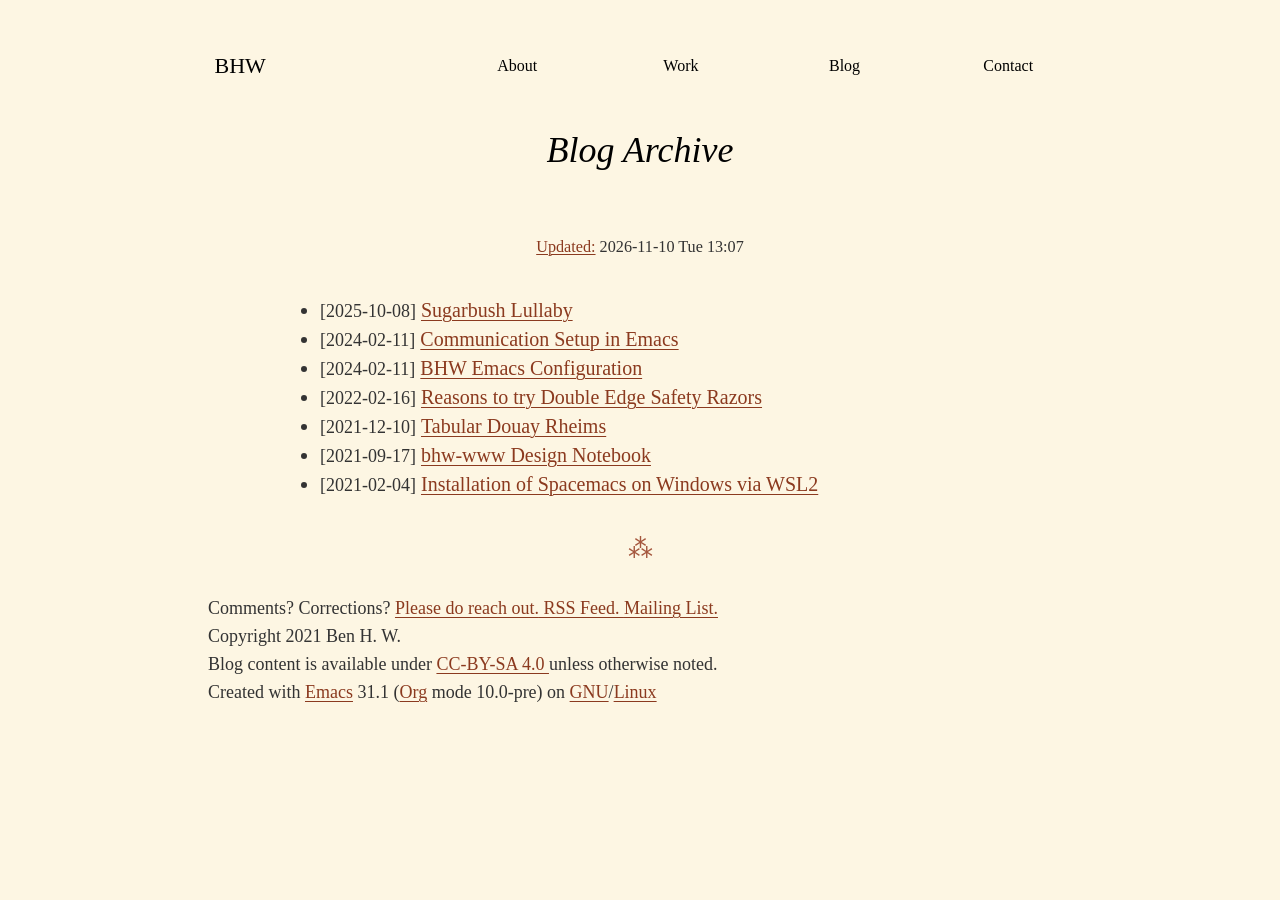
==== commit a0ba7d58: "Rename Project Isidore to bhw-www The repository becomes bhw-www and the ASDF system bhw (bhw.asd), " ====
--- a/assets/blog/archive.html
+++ b/assets/blog/archive.html
@@ -40,7 +40,7 @@
 <li><span class="timestamp">[2024-02-11]</span> <a href="dotemacs.html">BHW Emacs Configuration</a></li>
 <li><span class="timestamp">[2022-02-16]</span> <a href="reasons-to-try-double-edge-safety-razors.html">Reasons to try Double Edge Safety Razors</a></li>
 <li><span class="timestamp">[2021-12-10]</span> <a href="tabular-douay-rheims.html">Tabular Douay Rheims</a></li>
-<li><span class="timestamp">[2021-09-17]</span> <a href="project-isidore-doc.html">Project Isidore Design Notebook</a></li>
+<li><span class="timestamp">[2021-09-17]</span> <a href="bhw-www-doc.html">bhw-www Design Notebook</a></li>
 <li><span class="timestamp">[2021-02-04]</span> <a href="installation-of-spacemacs.html">Installation of Spacemacs on Windows via WSL2</a></li>
 </ul>
 </div>
--- a/assets/global.css
+++ b/assets/global.css
@@ -417,9 +417,8 @@
     padding-right: 0.5rem;
     padding-left: 0.18rem;
 }
-/* CSS.  A <summary class="button"> -- the reader's book and chapter
-   pickers -- looks like a button too. */
-button, summary.button {
+/* CSS */
+button {
   background-color: var(--button-bg);
   border: 1px solid var(--button-border);
   border-radius: 8px;
@@ -443,13 +442,11 @@
   -webkit-user-select: none;
   width: auto;
 }
-summary.button  { list-style:  none; }
-summary.button::-webkit-details-marker  { display:  none; }
-button:focus-visible, summary.button:focus-visible {
+button:focus-visible {
   box-shadow: var(--button-border) 0 0 0 2px, var(--page-bg) 0 0 0 4px;
   transition: box-shadow .2s;
 }
-button:active, summary.button:active {
+button:active {
   background-color: var(--button-active-bg);
   border-color: var(--button-border);
   transform: scale(.96);
@@ -460,18 +457,6 @@
   cursor: not-allowed;
   opacity: 1;
 }
-
-/* The bible reader.  Its search help opens from its heading.  Its font
-   menu needs no script: the option checked in a .reader's menu picks the
-   font of the .verses beside it.  A browser without :has() keeps the
-   page's font. */
-details.syntax > summary  { list-style:  none; text-align:  center; cursor:  pointer; }
-details.syntax > summary::-webkit-details-marker  { display:  none; }
-.reader:has(#input-font option[value="Times New Roman"]:checked) .verses  { font-family:  "Times New Roman", Times, serif; }
-.reader:has(#input-font option[value="Arial"]:checked) .verses  { font-family:  Arial, Helvetica, sans-serif; }
-.reader:has(#input-font option[value="Courier New"]:checked) .verses  { font-family:  "Courier New", Courier, monospace; }
-.reader:has(#input-font option[value="Garamond"]:checked) .verses  { font-family:  Garamond, serif; }
-.reader:has(#input-font option[value="Verdana"]:checked) .verses  { font-family:  Verdana, Geneva, sans-serif; }
 
 /* ---------------------------------------------------------------------------
    Source-block syntax highlighting.
@@ -521,7 +506,7 @@
    column's left edge.
 
    Org puts the footnotes at the end of the page, so the blog's export
-   (bhw-org-publish.el in project-carlo) copies each into a .sidenote beside
+   (bhw-org-publish.el in bhw-rig) copies each into a .sidenote beside
    its first reference.  Every copy is a right float with
    a negative margin wider than itself: it sits on the reference's line,
    clear:right stacks a note under the one before rather than over it, and
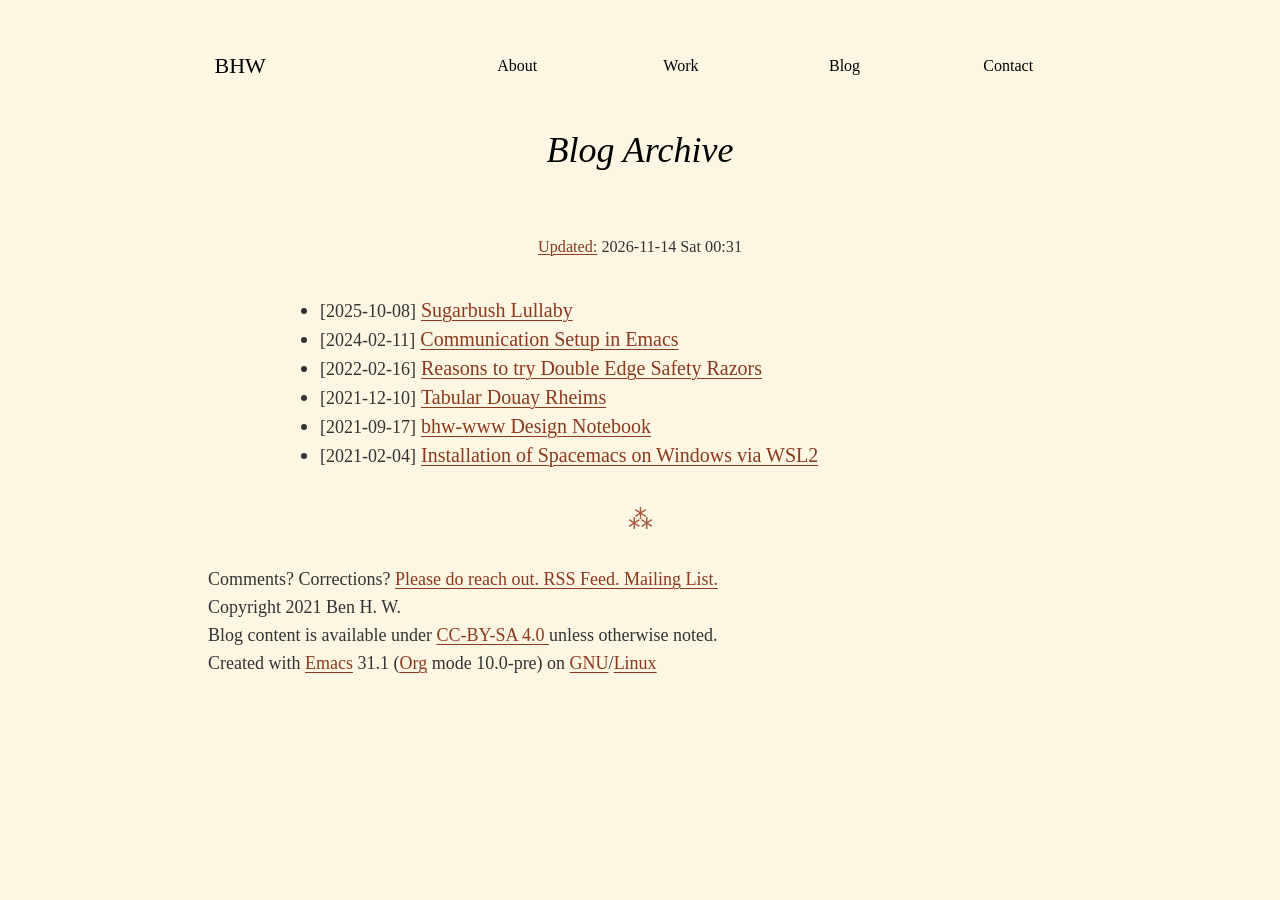
==== commit 27ca2f8f: "Unpublish the Emacs configuration dotemacs.html goes, and with it its entry in the archive and the A" ====
--- a/assets/blog/archive.html
+++ b/assets/blog/archive.html
@@ -1,11 +1,11 @@
 <!DOCTYPE html>
 <html lang="en">
 <head>
-<!-- 2026-11-10 Tue 13:07 -->
+<!-- 2026-11-14 Sat 00:31 -->
 <meta charset="utf-8">
 <meta name="viewport" content="width=device-width, initial-scale=1">
 <title>Blog Archive</title>
-<meta name="author" content="guix">
+<meta name="author" content="Ben H. W.">
 <meta name="generator" content="Org Mode">
 
                       <link rel="stylesheet" type="text/css" href="../global.css"/>
@@ -31,13 +31,12 @@
                                     </div>
                                     <h1 class="title">Blog Archive</h1>
                                     <p class="subtitle"></p> <br/>
-                                    <p class="updated"><a href="/contact#article-history">Updated:</a> 2026-11-10 Tue 13:07</p>
+                                    <p class="updated"><a href="/contact#article-history">Updated:</a> 2026-11-14 Sat 00:31</p>
 </div>
 <div id="content" class="content">
 <ul class="org-ul">
 <li><span class="timestamp">[2025-10-08]</span> <a href="sugarbush-lullaby.html">Sugarbush Lullaby</a></li>
 <li><span class="timestamp">[2024-02-11]</span> <a href="communication-setup-in-emacs.html">Communication Setup in Emacs</a></li>
-<li><span class="timestamp">[2024-02-11]</span> <a href="dotemacs.html">BHW Emacs Configuration</a></li>
 <li><span class="timestamp">[2022-02-16]</span> <a href="reasons-to-try-double-edge-safety-razors.html">Reasons to try Double Edge Safety Razors</a></li>
 <li><span class="timestamp">[2021-12-10]</span> <a href="tabular-douay-rheims.html">Tabular Douay Rheims</a></li>
 <li><span class="timestamp">[2021-09-17]</span> <a href="bhw-www-doc.html">bhw-www Design Notebook</a></li>
